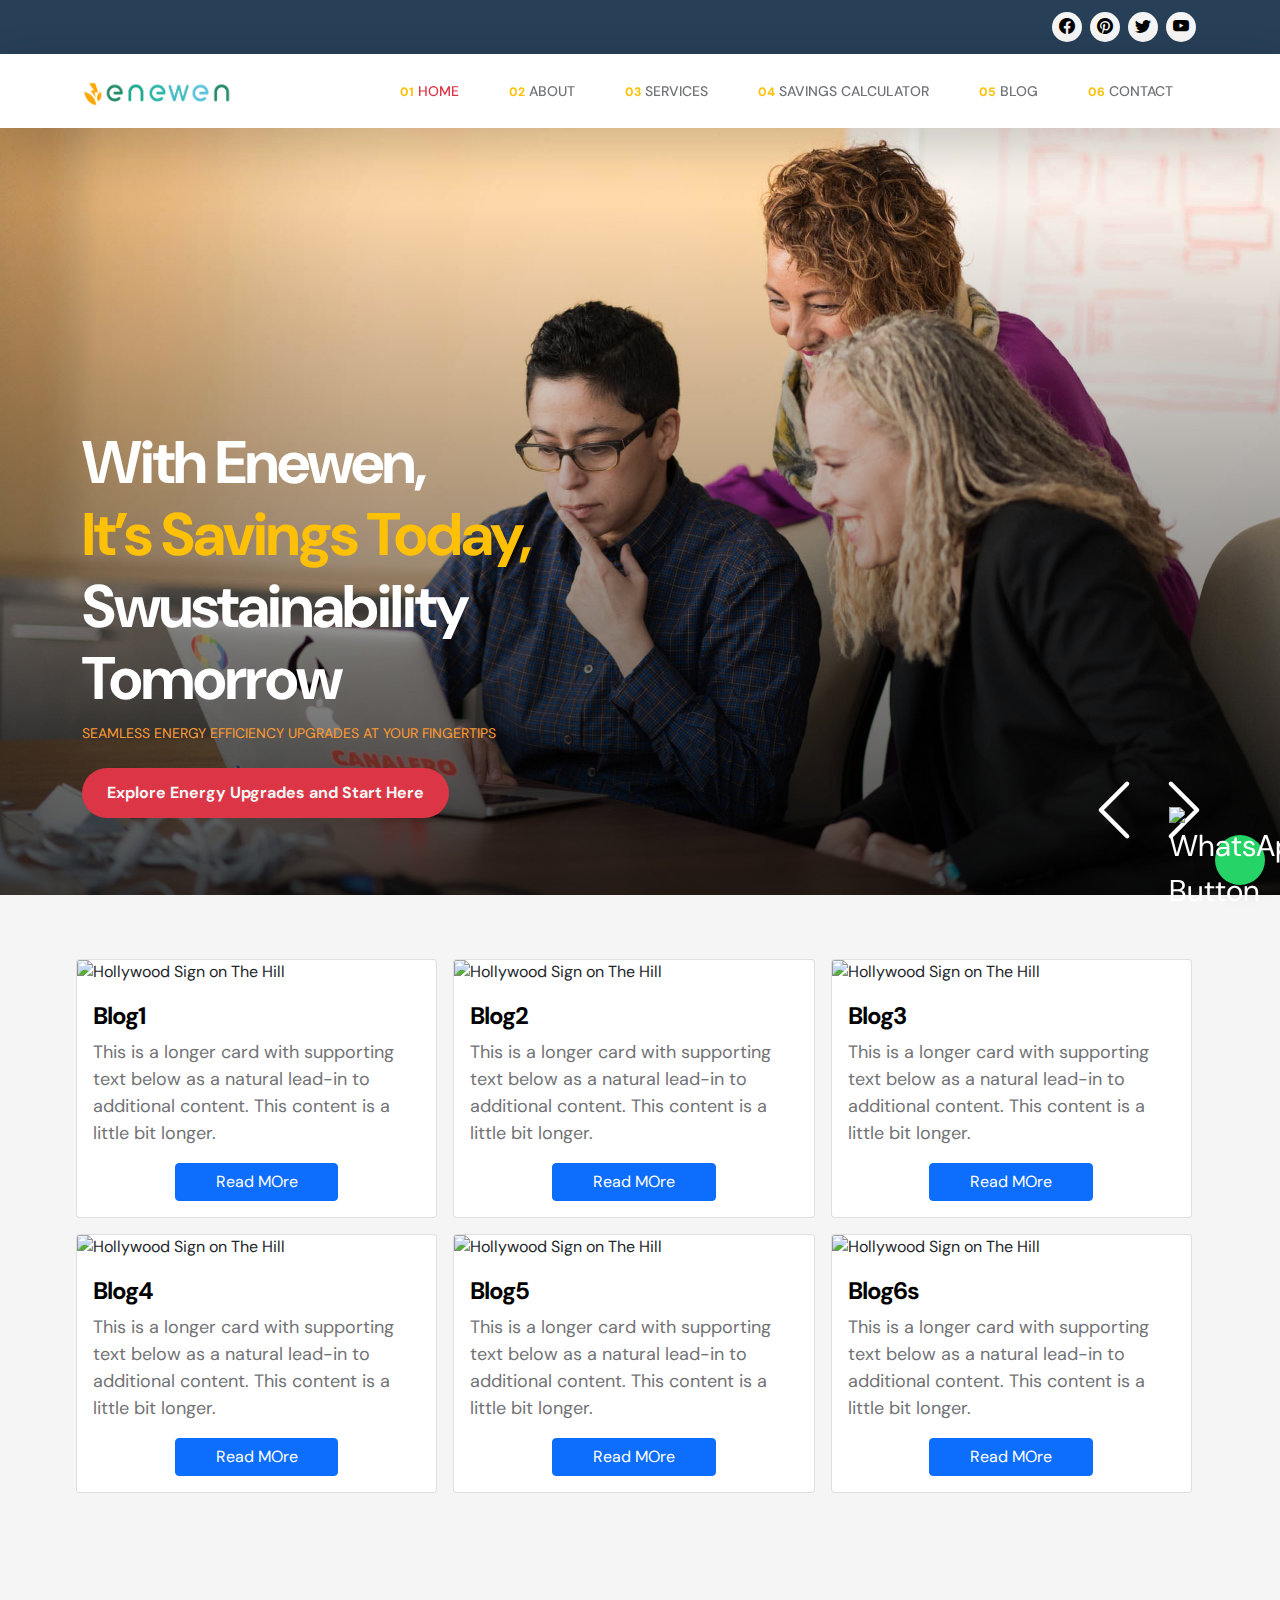
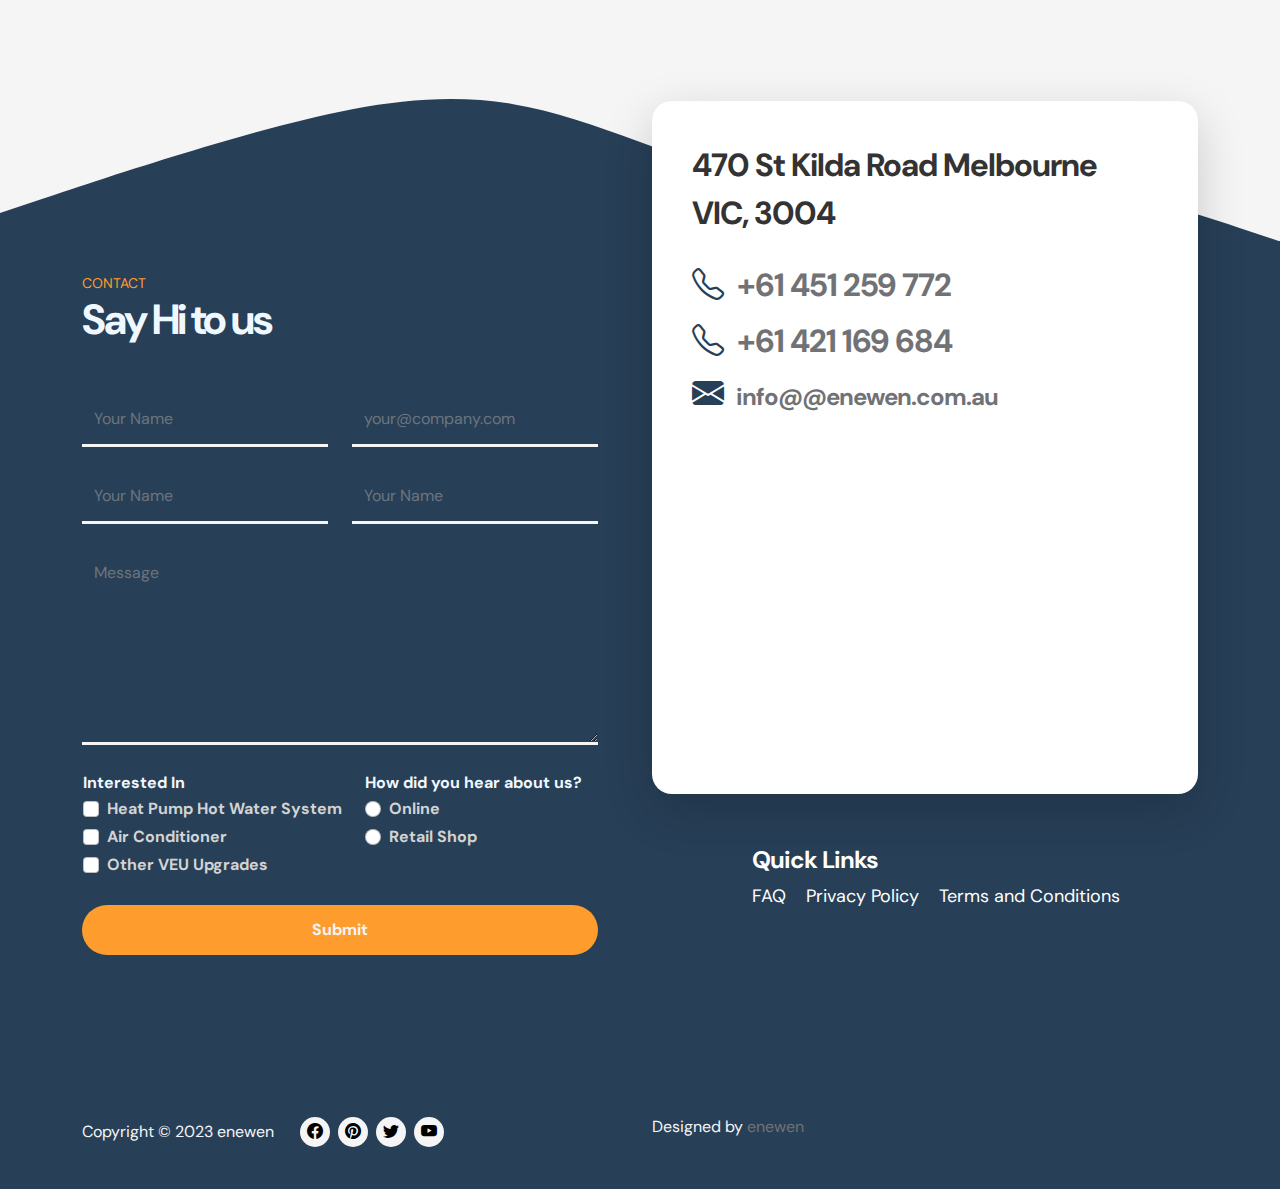
==== blog.html @ e2e69d94 "changes" ====
<!doctype html>
<html lang="en">

<head>
    <meta charset="utf-8">
    <meta name="viewport" content="width=device-width, initial-scale=1">

    <meta name="description" content="">
    <meta name="author" content="Tooplate">

    <title>Waso Strategy - Bootstrap 5 HTML Template</title>

    <!-- CSS FILES -->
    <link rel="preconnect" href="https://fonts.googleapis.com">

    <link rel="preconnect" href="https://fonts.gstatic.com" crossorigin>

    <link href="https://fonts.googleapis.com/css2?family=DM+Sans:wght@400;500;700&display=swap" rel="stylesheet">

    <link href="css/bootstrap.min.css" rel="stylesheet">

    <link href="css/bootstrap-icons.css" rel="stylesheet">

    <link href="css/magnific-popup.css" rel="stylesheet">

    <link href="css/tooplate-waso-strategy.css" rel="stylesheet">
    <link rel="stylesheet" href="https://maxcdn.bootstrapcdn.com/font-awesome/4.5.0/css/font-awesome.min.css">
    <a href="https://api.whatsapp.com/send?phone=51955081075&text=Hola%21%20Quisiera%20m%C3%A1s%20informaci%C3%B3n%20sobre%20Varela%202."
        class="float" target="_blank">

        <!--

Tooplate 2130 Waso Strategy

https://www.tooplate.com/view/2130-waso-strategy

Free Bootstrap 5 HTML Template

-->

</head>

<body id="section_1">

    <header class="site-header">
        <div class="container">
            <div class="row align-items-center">

                <!-- <div class="col-lg-3 col-md-5 col-7">
                    <p class="text-white mb-0">
                        <i class="bi-clock site-header-icon me-2"></i>
                        Mon-Fri 10:00-19:00
                    </p>
                </div>

                <div class="col-lg-2 col-md-3 col-5">
                    <p class="text-white mb-0">
                        <a href="tel: 240-480-9600" class="text-white">
                            <i class="bi-telephone site-header-icon me-2"></i>
                            240-480-9600
                        </a>
                    </p>
                </div> -->

                <div class="col-lg-3 col-md-3 col-12 ms-auto">
                    <ul class="social-icon">
                        <li><a href="https://facebook.com/tooplate" class="social-icon-link bi-facebook"></a></li>

                        <li><a href="https://pinterest.com/tooplate" class="social-icon-link bi-pinterest"></a></li>

                        <li><a href="https://twitter.com/minthu" class="social-icon-link bi-twitter"></a></li>

                        <li><a href="https://www.youtube.com/tooplate" class="social-icon-link bi-youtube"></a></li>
                    </ul>
                </div>

            </div>
        </div>
    </header>

    <nav class="navbar navbar-expand-lg bg-white shadow-lg">
        <div class="container">
            <!-- Just an image -->
            <!-- <nav class="navbar">
                <a class="navbar-brand" href="#">
                    <img src="../2130_waso_strategy/images/logo.png" width="100" height="" alt="">
                </a>
            </nav> -->
            <a href="#" class="navbar-brand"> <span class="text-danger"> <img src="images/logo.png" width="150"
                        height="30" alt=""></span></a>
            <!-- <a href="#" class="navbar-brand">Waso <span class="text-danger">Strategy</span></a> -->

            <button class="navbar-toggler" type="button" data-bs-toggle="collapse" data-bs-target="#navbarNav"
                aria-controls="navbarNav" aria-expanded="false" aria-label="Toggle navigation">
                <span class="navbar-toggler-icon"></span>
            </button>

            <div class="collapse navbar-collapse" id="navbarNav">
                <ul class="navbar-nav ms-auto">


                    <li class="nav-item">
                        <a class="nav-link " href="index.html"><small class="small-title"><strong
                                    class="text-warning">01</strong></small> Home</a>
                    </li>

                    <li class="nav-item">
                        <a class="nav-link click-scroll" href="index.html #section_2"><small class="small-title"><strong
                                    class="text-warning">02</strong></small> About</a>
                    </li>

                    <li class="nav-item">
                        <a class="nav-link click-scroll" href="index.html #section_3"><small class="small-title"><strong
                                    class="text-warning">03</strong></small> Services</a>
                    </li>
                    <!-- <li class="nav-item">
                        <a class="nav-link click-scroll" href="#section_4"><small class="small-title"><strong
                                    class="text-warning">04</strong></small> Projects</a>
                    </li> -->

                    <li class="nav-item">
                        <a class="nav-link click-scroll" href="index.html #section_4"><small class="small-title"><strong
                                    class="text-warning">04</strong></small> Savings Calculator</a>
                    </li>

                    <li class="nav-item">
                        <a class="nav-link " href="blog.html"><small class="small-title"><strong
                                    class="text-warning">05</strong></small> Blog</a>
                    </li>



                    <li class="nav-item">
                        <a class="nav-link click-scroll" href="#section_6"><small class="small-title"><strong
                                    class="text-warning">06</strong></small> Contact</a>
                    </li>
                </ul>
                <div>

                </div>
            </div>
    </nav>

    <main>

        <section class="hero">
            <div class="container-fluid h-100">
                <div class="row h-100">

                    <div id="carouselExampleCaptions" class="carousel carousel-fade hero-carousel slide"
                        data-bs-ride="carousel">
                        <div class="carousel-inner">
                            <div class="carousel-item active">
                                <div class="container position-relative h-100">
                                    <div class="carousel-caption d-flex flex-column justify-content-center">
                                        <!-- <small class="small-title">Introducing Waso Strategy <strong
                                                class="text-warning">01/05</strong></small> -->

                                        <!-- <h1>Explore <span class="text-warning">new ideas
                                            
                                        </span> for your business</h1> -->

                                        <h1>With Enewen, <span class="text-warning"><br>It’s Savings Today,
                                            </span> Swustainability Tomorrow</h1>

                                        <small class="small-title">Seamless Energy Efficiency Upgrades at Your
                                            Fingertips <strong class="text-warning"></strong></small>
                                        <div class="d-flex align-items-center mt-4">
                                            <a class="custom-btn btn custom-link" href="#">Explore Energy
                                                Upgrades and Start Here</a>
                                            <!-- 
                                            <a class="popup-youtube custom-icon d-flex ms-4"
                                                href="https://www.youtube.com/watch?v=AYaHuZ4BB6Y">
                                                <i class="bi-play play-icon d-flex m-auto text-white"></i>
                                            </a> -->
                                        </div><br>
                                    </div>
                                </div>

                                <div class="carousel-image-wrap">
                                    <img src="images/slide/christina-wocintechchat-com-NDoVgcS_lZM-unsplash.jpg"
                                        class="img-fluid carousel-image" alt="">
                                </div>
                            </div>

                            <div class="carousel-item">
                                <div class="container position-relative h-100">
                                    <div class="carousel-caption d-flex flex-column justify-content-center">
                                        <small class="small-title">Supporting New Project <strong
                                                class="text-warning">01/05</strong></small>

                                        <h1>Grab Your
                                            FREE Heat Pump Upgrade! <span class="text-warning">next project</span>
                                        </h1>

                                        <div class="d-flex align-items-center mt-4">
                                            <a class="custom-btn btn custom-link" href="#">Explore Energy
                                                Upgrades and Start Here</a>

                                            <a class="popup-youtube custom-icon d-flex ms-4"
                                                href="https://www.youtube.com/watch?v=VStvZjykQ00">
                                                <i class="bi-play play-icon d-flex m-auto text-white"></i>
                                            </a>
                                        </div>
                                    </div>
                                </div>

                                <div class="carousel-image-wrap">
                                    <img src="images/slide/jason-goodman-0K7GgiA8lVE-unsplash.jpg"
                                        class="img-fluid carousel-image" alt="">
                                </div>
                            </div>

                            <button class="carousel-control-prev" type="button"
                                data-bs-target="#carouselExampleCaptions" data-bs-slide="prev">
                                <span class="carousel-control-prev-icon" aria-hidden="true"></span>
                                <span class="visually-hidden">Previous</span>
                            </button>

                            <button class="carousel-control-next" type="button"
                                data-bs-target="#carouselExampleCaptions" data-bs-slide="next">
                                <span class="carousel-control-next-icon" aria-hidden="true"></span>
                                <span class="visually-hidden">Next</span>
                            </button>
                        </div>
                    </div>

                </div>
            </div>
        </section>



        <!-- Columns are always 50% wide, on mobile and desktop -->
        <div class="container" style="margin: 5%;">
            <div class="row row-cols-3 g-3">
                <div class="col">
                    <div class="card">
                        <img src="https://mdbcdn.b-cdn.net/img/new/standard/city/041.webp" class="card-img-top"
                            alt="Hollywood Sign on The Hill" />
                        <div class="card-body">
                            <h5 class="card-title black">Blog1</h5>
                            <p class="card-text">
                                This is a longer card with supporting text below as a natural lead-in to
                                additional content. This content is a little bit longer.
                            </p> <a href="#" class="btn btn-primary center">Read MOre</a>
                        </div>

                    </div>
                </div>
                <div class="col">
                    <div class="card">
                        <img src="https://mdbcdn.b-cdn.net/img/new/standard/city/041.webp" class="card-img-top"
                            alt="Hollywood Sign on The Hill" />
                        <div class="card-body">
                            <h5 class="card-title black">Blog2</h5>
                            <p class="card-text">
                                This is a longer card with supporting text below as a natural lead-in to
                                additional content. This content is a little bit longer.
                            </p> <a href="#" class="btn btn-primary center">Read MOre</a>
                        </div>

                    </div>
                </div>
                <div class="col">
                    <div class="card">
                        <img src="https://mdbcdn.b-cdn.net/img/new/standard/city/041.webp" class="card-img-top"
                            alt="Hollywood Sign on The Hill" />
                        <div class="card-body">
                            <h5 class="card-title black">Blog3</h5>
                            <p class="card-text">
                                This is a longer card with supporting text below as a natural lead-in to
                                additional content. This content is a little bit longer.
                            </p> <a href="#" class="btn btn-primary center">Read MOre</a>
                        </div>

                    </div>
                </div>
                <div class="col">
                    <div class="card">
                        <img src="https://mdbcdn.b-cdn.net/img/new/standard/city/041.webp" class="card-img-top"
                            alt="Hollywood Sign on The Hill" />
                        <div class="card-body">
                            <h5 class="card-title black">Blog4</h5>
                            <p class="card-text">
                                This is a longer card with supporting text below as a natural lead-in to
                                additional content. This content is a little bit longer.
                            </p> <a href="#" class="btn btn-primary center">Read MOre</a>
                        </div>

                    </div>
                </div>
                <div class="col">
                    <div class="card">
                        <img src="https://mdbcdn.b-cdn.net/img/new/standard/city/041.webp" class="card-img-top"
                            alt="Hollywood Sign on The Hill" />
                        <div class="card-body">
                            <h5 class="card-title black">Blog5</h5>
                            <p class="card-text">
                                This is a longer card with supporting text below as a natural lead-in to
                                additional content. This content is a little bit longer.
                            </p> <a href="#" class="btn btn-primary center">Read MOre</a>
                        </div>

                    </div>
                </div>
                <div class="col">
                    <div class="card">
                        <img src="https://mdbcdn.b-cdn.net/img/new/standard/city/041.webp" class="card-img-top"
                            alt="Hollywood Sign on The Hill" />
                        <div class="card-body">
                            <h5 class="card-title black">Blog6s</h5>
                            <p class="card-text">
                                This is a longer card with supporting text below as a natural lead-in to
                                additional content. This content is a little bit longer.
                            </p> <a href="#" class="btn btn-primary center">Read MOre</a>
                        </div>

                    </div>
                </div>


            </div>
        </div>


        <a href="https://api.whatsapp.com/send?phone=+61451259772&text=" class="whatsapp-button" target="_blank"
            style="position: fixed; right: 15px; bottom: 15px;">
            <img src="https://i.ibb.co/VgSspjY/whatsapp-button.png" alt="WhatsApp Button">
        </a>




        <!------------------------------------------------------->

        <section class="contact" id="section_6">

            <svg xmlns="http://www.w3.org/2000/svg" viewBox="0 0 1440 320">


                <!-- <path fill="#f9c10b" fill-opacity="1"
                    d="M0,288L48,272C96,256,192,224,288,197.3C384,171,480,149,576,165.3C672,181,768,235,864,250.7C960,267,1056,245,1152,250.7C1248,256,1344,288,1392,304L1440,320L1440,320L1392,320C1344,320,1248,320,1152,320C1056,320,960,320,864,320C768,320,672,320,576,320C480,320,384,320,288,320C192,320,96,320,48,320L0,320Z">
                </path> -->

                <path fill="#273F57" fill-opacity="1"
                    d="M0,288L48,272C96,256,192,224,288,197.3C384,171,480,149,576,165.3C672,181,768,235,864,250.7C960,267,1056,245,1152,250.7C1248,256,1344,288,1392,304L1440,320L1440,320L1392,320C1344,320,1248,320,1152,320C1056,320,960,320,864,320C768,320,672,320,576,320C480,320,384,320,288,320C192,320,96,320,48,320L0,320Z">
                </path>

            </svg>

            <div class="contact-container-wrap">
                <div class="container">
                    <div class="row">

                        <div class="col-lg-6 col-12">
                            <form class="custom-form contact-form" action="" method="post" role="form">
                                <small class="small-title">Contact <strong class="text-white"></strong></small>

                                <h2 class="mb-5" style="color: aliceblue;">Say Hi to us</h2>

                                <div class="row">
                                    <div class="col-lg-6 col-md-6 col-12">
                                        <input type="text" name="name" id="name" class="form-control"
                                            placeholder="Your Name" required="">
                                    </div>

                                    <div class="col-lg-6 col-md-6 col-12">
                                        <input type="email" name="email" id="email" pattern="[^ @]*@[^ @]*"
                                            class="form-control" placeholder="your@company.com" required="">
                                    </div>

                                    <div class="col-12">
                                        <div class="row">
                                            <div class="col-lg-6 col-md-6 col-12">
                                                <input type="text" name="name" id="name" class="form-control"
                                                    placeholder="Your Name" required="">
                                            </div>
                                            <div class="col-lg-6 col-md-6 col-12">
                                                <input type="text" name="name" id="name" class="form-control"
                                                    placeholder="Your Name" required="">
                                            </div>
                                        </div>
                                    </div>






                                    <div class="col-12">
                                        <textarea class="form-control" rows="7" id="message" name="message"
                                            placeholder="Message"></textarea>


                                        <table style="width:100%; height: auto; margin-top: 25px; margin-bottom: 25px;">

                                            <tr style="color: aliceblue;">
                                                <th>Interested In</th>
                                                <th></th>
                                                <th>How did you hear about us?</th>
                                            </tr>







                                            <tr class="tr_cls">
                                                <th>
                                                    <div class="form-check tr_cls">
                                                        <input class="form-check-input" type="checkbox" name="checkbox1"
                                                            id="checkbox1">
                                                        <label class="form-check-label" for="checkbox1">Heat Pump
                                                            Hot
                                                            Water System</label>
                                                    </div>
                                                </th>
                                                <th></th>

                                                <th>
                                                    <div class="form-check tr_cls">
                                                        <input class="form-check-input" type="radio" name="radioGroup"
                                                            id="radio1" value="option1">
                                                        <label class="form-check-label" for="radio1"> Online</label>
                                                    </div>
                                                </th>
                                            </tr>





                                            <tr>
                                                <th>
                                                    <div class="form-check tr_cls">
                                                        <input class="form-check-input" type="checkbox" name="checkbox1"
                                                            id="checkbox1">
                                                        <label class="form-check-label" for="checkbox1">Air
                                                            Conditioner</label>
                                                    </div>
                                                </th>
                                                <th></th>
                                                <th>
                                                    <div class="form-check tr_cls">
                                                        <input class="form-check-input" type="radio" name="radioGroup"
                                                            id="radio1" value="option1">
                                                        <label class="form-check-label" for="radio1"> Retail
                                                            Shop</label>
                                                    </div>
                                                </th>
                                            </tr>


                                            <tr>
                                                <th>
                                                    <div class="form-check tr_cls">
                                                        <input class="form-check-input" type="checkbox" name="checkbox1"
                                                            id="checkbox1">
                                                        <label class="form-check-label" for="checkbox1">Other VEU
                                                            Upgrades</label>
                                                    </div>
                                                </th>

                                                <th></th>


                                            </tr>












                                        </table>



                                        <button type="submit" class="form-control">Submit</button>
                                    </div>

                                </div>
                            </form>
                        </div>

                        <div class="col-lg-6 col-12">
                            <div class="contact-thumb">

                                <div class="contact-info bg-white shadow-lg">
                                    <h4 class="mb-4" style="color: #333333;">470 St Kilda Road
                                        Melbourne VIC, 3004</h4>

                                    <h4 class="mb-2">
                                        <a href="tel: +61 451 259 772">
                                            <i class="bi-telephone contact-icon me-2"></i>
                                            +61 451 259 772

                                        </a>
                                    </h4>
                                    <h4 class="mb-2">
                                        <a href="tel: +61 421 169 684">
                                            <i class="bi-telephone contact-icon me-2"></i>
                                            +61 421 169 684


                                        </a>
                                    </h4>

                                    <h5>
                                        <a href="mailto:info@company.com" class="footer-link">
                                            <i class="bi-envelope-fill contact-icon me-2"></i>
                                            info@@enewen.com.au
                                        </a>
                                    </h5>

                                    <!-- Copy "embed a map" HTML code from any point on Google Maps -> Share Link  -->

                                    <iframe class="google-map mt-4"
                                        src="https://www.google.com/maps/embed?pb=!1m18!1m12!1m3!1d4063.103580426464!2d-83.0264337484065!3d42.33402597908653!2m3!1f0!2f0!3f0!3m2!1i1024!2i768!4f13.1!3m3!1m2!1s0x883b2cce05ddf4f1%3A0xcc0559eb3fda00c9!2sDetroit%20Riverwalk%2C%20Detroit%2C%20MI!5e1!3m2!1sen!2sus!4v1657814406289!5m2!1sen!2sus"
                                        width="100%" height="300" allowfullscreen="" loading="lazy"></iframe>

                                </div>

                                <div style="color: white; margin-top: 50px; padding-left: 100px;">
                                    <h5 style="color: white;">Quick Links</h5>
                                    <ul style="list-style-type: none; padding: 0; display: flex;">
                                        <li style="margin-right: 20px;"><a href="#" target=""
                                                style="color: white;">FAQ</a></li>
                                        <li style="margin-right: 20px;"><a href="#" target=""
                                                style="color: white;">Privacy Policy</a></li>
                                        <li><a href="#" target="" style="color: white;">Terms and Conditions</a>
                                        </li>
                                    </ul>
                                </div>
                            </div>
                        </div>

                    </div>
                </div>
            </div>

        </section>

    </main>

    <footer class=" site-footer">
        <div class="container">
            <div class="row">

                <div class="col-lg-6 col-12">
                    <div class="site-footer-wrap d-flex align-items-center">
                        <p class="copyright-text mb-0 me-4">Copyright © 2023 enewen</p>

                        <ul class="social-icon">
                            <li><a href="https://facebook.com/tooplate" class="social-icon-link bi-facebook"></a></li>

                            <li><a href="https://pinterest.com/tooplate" class="social-icon-link bi-pinterest"></a></li>

                            <li><a href="https://twitter.com/minthu" class="social-icon-link bi-twitter"></a></li>

                            <li><a href="https://www.youtube.com/tooplate" class="social-icon-link bi-youtube"></a></li>
                        </ul>

                    </div>
                </div>

                <div class="col-lg-3 col-12">
                    <p class="copyright-text mb-0 me-4">Designed by <a href="#" target="_blank">enewen</a></p>
                </div>


                <!-- <div class="col-lg-3 col-12">
                    <p class="copyright-text mb-0" style="color: lightslategray;  "> <a href="#" target="">Privacy
                            Policy</a>
                        <a href="#" target="">FAQ</a>
                        <a href="#" target="">Terms and Conditions</a>

                    </p>
                </div> -->


            </div>
        </div>
    </footer>

    <!-- JAVASCRIPT FILES -->
    <script src="js/jquery.min.js"></script>
    <script src="js/bootstrap.min.js"></script>
    <script src="js/jquery.sticky.js"></script>
    <script src="js/jquery.magnific-popup.min.js"></script>
    <script src="js/magnific-popup-options.js"></script>
    <script src="js/click-scroll.js"></script>
    <script src="js/caclc.js"></script>
    <script src="js/custom.js"></script>


</body>

</html>
---- css/tooplate-waso-strategy.css ----
/*

Tooplate 2130 Waso Strategy

https://www.tooplate.com/view/2130-waso-strategy

Free Bootstrap 5 HTML Template

*/


/*---------------------------------------
  CUSTOM PROPERTIES ( VARIABLES )             
-----------------------------------------*/
:root {
  --white-color: #ffffff;
  --primary-color: #273F57;
  /* --primary-color: #f9c10b;*/
  --secondary-color: #dc3545;
  --orange-color: #FF9C2E;
  --section-bg-color: #f5f5f5;
  --white-color: #f5f5f5;
  --dark-color: #000000;
  --p-color: #717275;

  --darkgreen-color: #238b6b;
  --green-color: #1ab395;


  --body-font-family: 'DM Sans', sans-serif;

  --h1-font-size: 60px;
  --h2-font-size: 42px;
  --h3-font-size: 36px;
  --h4-font-size: 32px;
  --h5-font-size: 24px;
  --h6-font-size: 22px;
  --p-font-size: 18px;
  --menu-font-size: 14px;
  --copyright-text-font-size: 16px;

  --font-weight-normal: 400;
  --font-weight-medium: 500;
  --font-weight-bold: 700;
}

body {
  background: var(--white-color);
  font-family: var(--body-font-family);
}


/*---------------------------------------
  TYPOGRAPHY               
-----------------------------------------*/


h3,
h4,
h5,
h6 {
  color: var(--white-color);
}

h2 {
  color: #1AB395;
}

h1,
h2,
h3,
h4,
h5,
h6 {
  font-weight: var(--font-weight-bold);
  letter-spacing: -1px;
}

h1 {
  font-size: var(--h1-font-size);
  letter-spacing: -2px;
}

h2 {
  font-size: var(--h2-font-size);
  letter-spacing: -2px;
}

h3 {
  font-size: var(--h3-font-size);
  line-height: inherit;
}

h4 {
  font-size: var(--h4-font-size);
  line-height: inherit;
}

h5 {
  font-size: var(--h5-font-size);
  line-height: normal;
}

h6 {
  font-size: var(--h6-font-size);
}

p {
  color: var(--p-color);
  font-size: var(--p-font-size);
  font-weight: var(--font-weight-normal);
}

ul li {
  color: var(--p-color);
  font-size: var(--p-font-size);
  font-weight: var(--font-weight-normal);
}

a,
button {
  touch-action: manipulation;
  transition: all 0.3s;
}

a {
  color: var(--p-color);
  text-decoration: none;
}

a:hover {
  color: var(--primary-color);
}

::selection {
  background: var(--primary-color);
  color: var(--white-color);
}

::-moz-selection {
  background: var(--primary-color);
  color: var(--white-color);
}

.section-hero ::selection,
.bg-warning ::selection {
  background: #f9d55c;
}

.section-padding {
  padding-top: 120px;
  padding-bottom: 120px;
}

.custom-border-radius {
  border-radius: 20px;
}

b,
strong {
  font-weight: var(--font-weight-bold);
}

.small-title {
  text-transform: uppercase;
  color: #FF9C2E;
}


/*---------------------------------------
  CUSTOM ICON               
-----------------------------------------*/
.custom-icon {
  display: inline-block;
  height: 45px;
  width: 45px;
  line-height: 45px;
  border: 3px solid var(--white-color);
  text-align: center;
  border-radius: 50%;
  font-size: 20px;
  position: relative;
}

.custom-icon::before,
.custom-icon::after {
  box-sizing: inherit;
  content: "";
  position: absolute;
  width: 100%;
  height: 100%;
  left: 0;
  top: 0;
  border-radius: 50%;
}

.custom-icon::before {
  border: 3px solid transparent;
}

.custom-icon::after {
  border: 0 solid transparent;
}

.custom-icon:hover {
  border-color: transparent;
}

.custom-icon:hover::before {
  border-top-color: var(--primary-color);
  border-right-color: var(--primary-color);
  border-bottom-color: var(--primary-color);
  transition: border-top-color .15s linear, border-right-color .15s linear .1s, border-bottom-color .15s linear .2s;
}

.custom-icon:hover::after {
  border-top: 3px solid var(--primary-color);
  border-left-width: 3px;
  border-right-width: 3px;
  transform: rotate(270deg);
  transition: transform .4s linear 0s, border-left-width 0s linear .35s;
}

.play-icon::before {
  position: relative;
  left: 1px;
}


/*---------------------------------------
  CUSTOM BUTTON               
-----------------------------------------*/
.custom-btn {
  background: var(--secondary-color);
  border-radius: 100px;
  color: var(--white-color);
  font-size: var(--copyright-text-font-size);
  font-weight: var(--font-weight-bold);
  padding: 12px 24px;
}

.custom-btn:hover {
  background: var(--primary-color);
  color: var(--white-color);
}

.custom-bg-primary {
  background: var(--primary-color);
}

.custom-bg-primary:hover {
  background: var(--white-color);
  color: var(--dark-color);
}


/*---------------------------------------
  NAVIGATION              
-----------------------------------------*/
.navbar {
  z-index: 9;
  right: 0;
  left: 0;
}

.navbar-brand {
  font-size: 32px;
  font-weight: var(--font-weight-bold);
  color: var(--primary-color);
}

.navbar-expand-lg .navbar-nav .nav-link {
  padding-right: 25px;
  padding-left: 25px;
}

.navbar-nav .nav-link {
  color: var(--p-color);
  font-size: var(--menu-font-size);
  font-weight: var(--font-weight-medium);
  text-transform: uppercase;
  padding-top: 15px;
  padding-bottom: 15px;
}

.navbar-nav .nav-link.active,
.navbar-nav .nav-link:hover,
.projects-detail-page .navbar-nav .nav-link.active:hover {
  color: var(--secondary-color);
}

.projects-detail-page .navbar-nav .nav-link.active {
  color: var(--p-color);
}

.navbar-toggler {
  border: 0;
  padding: 0;
  cursor: pointer;
  margin: 0;
  width: 30px;
  height: 35px;
  outline: none;
}

.navbar-toggler:focus {
  outline: none;
  box-shadow: none;
}

.navbar-toggler[aria-expanded="true"] .navbar-toggler-icon {
  background: transparent;
}

.navbar-toggler[aria-expanded="true"] .navbar-toggler-icon:before,
.navbar-toggler[aria-expanded="true"] .navbar-toggler-icon:after {
  transition: top 300ms 50ms ease, -webkit-transform 300ms 350ms ease;
  transition: top 300ms 50ms ease, transform 300ms 350ms ease;
  transition: top 300ms 50ms ease, transform 300ms 350ms ease, -webkit-transform 300ms 350ms ease;
  top: 0;
}

.navbar-toggler[aria-expanded="true"] .navbar-toggler-icon:before {
  transform: rotate(45deg);
}

.navbar-toggler[aria-expanded="true"] .navbar-toggler-icon:after {
  transform: rotate(-45deg);
}

.navbar-toggler .navbar-toggler-icon {
  background: var(--dark-color);
  transition: background 10ms 300ms ease;
  display: block;
  width: 30px;
  height: 2px;
  position: relative;
}

.navbar-toggler .navbar-toggler-icon:before,
.navbar-toggler .navbar-toggler-icon:after {
  transition: top 300ms 350ms ease, -webkit-transform 300ms 50ms ease;
  transition: top 300ms 350ms ease, transform 300ms 50ms ease;
  transition: top 300ms 350ms ease, transform 300ms 50ms ease, -webkit-transform 300ms 50ms ease;
  position: absolute;
  right: 0;
  left: 0;
  background: var(--dark-color);
  width: 30px;
  height: 2px;
  content: '';
}

.navbar-toggler .navbar-toggler-icon::before {
  top: -8px;
}

.navbar-toggler .navbar-toggler-icon::after {
  top: 8px;
}

.breadcrumb-item.active {
  color: var(--primary-color);
}


/*---------------------------------------
  SITE HEADER              
-----------------------------------------*/
.site-header {
  background: var(--primary-color);
  padding-top: 10px;
  padding-bottom: 10px;
}

.site-header-icon {
  color: var(--dark-color);
}

.site-header .social-icon {
  text-align: right;
}


/*---------------------------------------
  HERO              
-----------------------------------------*/
.hero {
  position: relative;
  height: calc(100vh - 133px);
}

.section-hero {
  background-image: url('../images/jason-goodman-MUZFKa_mttU-unsplash.jpg');
  background-repeat: no-repeat;
  background-position: center;
  background-size: cover;
  position: relative;
  height: auto;
  padding-top: 180px;
  padding-bottom: 180px;
}

.section-hero::before {
  content: "";
  background: linear-gradient(to top, var(--dark-color), transparent 90%);
  position: absolute;
  top: 0;
  right: 0;
  left: 0;
  width: 100%;
  height: 100%;
  pointer-events: none;
  opacity: 0.7;
}

.section-hero-text {
  position: relative;
}

.carousel {
  padding-right: 0;
  padding-left: 0;
}

.hero-carousel,
.carousel-inner,
.carousel-item {
  height: 100%;
}

.carousel-image-wrap::before {
  content: "";
  background: linear-gradient(to top, var(--dark-color), transparent 90%);
  position: absolute;
  z-index: 2;
  top: 0;
  right: 0;
  left: 0;
  width: 100%;
  height: 100%;
  pointer-events: none;
  opacity: 0.7;
}

.carousel-caption {
  z-index: 9;
  top: 32%;
  bottom: 0;
  left: 0;
  text-align: left;
  width: 50%;
  margin-right: 12px;
  margin-left: 12px;
}

.carousel-image-wrap {
  position: absolute;
  top: 0;
  right: 0;
  bottom: 0;
  width: 100%;
  height: 100%;
  margin-left: auto;
}

.carousel-image {
  width: 100%;
  height: 100%;
  object-fit: cover;
}

.carousel-control-next,
.carousel-control-prev {
  top: auto;
  bottom: 50px;
  opacity: 1;
}

.carousel-control-prev {
  left: auto;
  right: 70px;
}

.carousel-control-next-icon,
.carousel-control-prev-icon {
  width: 70px;
  height: 70px;
}


/*---------------------------------------
  ABOUT              
-----------------------------------------*/
.about-image-wrap {
  border-radius: 20px;
  position: relative;
  overflow: hidden;
}

.about-image-info {
  background: linear-gradient(to top, var(--dark-color), transparent 90%);
  position: absolute;
  bottom: 0;
  right: 0;
  left: 0;
  padding: 40px;
}

.about-image {
  border-radius: 20px;
  width: 100%;
  height: 100%;
  object-fit: cover;
}

.about-thumb {
  background: var(--primary-color);
  border-radius: 20px;
  margin-bottom: 24px;
  padding: 40px;
}


/*---------------------------------------
  SERVICES              
-----------------------------------------*/
.services {
  background: var(--section-bg-color);
}

.nav-tabs {
  border-bottom: 0;
}

.nav-tabs .nav-link,
.nav-tabs .nav-link span {
  color: var(--p-color);
  display: block;
  text-align: left;
}

.nav-tabs .nav-link {
  border-radius: 0;
  border: 0;
  border-left: 7px solid var(--p-color);
  margin-right: 30px;
  margin-left: 30px;
  margin-bottom: 30px;
  padding: 30px;
  transition: all 0.3s ease-in-out;
}

.nav-tabs .nav-item.show .nav-link,
.nav-tabs .nav-link.active,
.nav-tabs .nav-link:focus,
.nav-tabs .nav-link:hover {
  border-left-color: var(--orange-color);
  background: var(--white-color);
  box-shadow: 0 1rem 3rem rgba(0, 0, 0, .175);
}

.nav-tabs .nav-link.active h3,
.nav-tabs .nav-link:focus h3,
.nav-tabs .nav-link:hover h3 {
  color: var(--darkgreen-color);
}


/*---------------------------------------
  PROJECTS              
-----------------------------------------*/
.projects-thumb {
  border-radius: 20px;
  position: relative;
  overflow: hidden;
  margin-bottom: 24px;
  transition: all 0.3s;
  cursor: pointer;
}

.projects-thumb-large {
  min-height: 356px;
}

.projects-thumb:hover {
  background: var(--white-color);
  box-shadow: 0 1rem 3rem rgba(0, 0, 0, .175);
}

.projects-thumb:hover .projects-image {
  transform: scale(1.2);
}

.projects-thumb:hover .projects-title-wrap {
  padding-bottom: 30px;
}

.projects-thumb:hover .custom-btn,
.projects-btn-wrap .custom-btn:hover {
  background: var(--primary-color);
}

.projects-title-wrap {
  background: linear-gradient(to top, var(--dark-color), transparent 90%);
  position: absolute;
  bottom: 0;
  right: 0;
  left: 0;
  padding: 25px 25px 10px 25px;
  transition: all 0.2s;
}

.projects-small-title {
  color: var(--primary-color);
  text-transform: uppercase;
}

.projects-title {
  color: var(--white-color);
}

.projects-image {
  border-radius: 20px;
  width: 100%;
  height: auto;
  transition: all 0.3s;
}

.projects-thumb-large .projects-image {
  object-fit: cover;
  height: 100%;
}

.projects-btn-wrap {
  position: absolute;
  bottom: 25px;
  right: 25px;
}

.projects-btn-wrap .custom-btn {
  font-size: 30px;
  padding: 7.5px 15px;
}


/*---------------------------------------
  CONTACT INFO               
-----------------------------------------*/
.contact-thumb {
  position: relative;
  bottom: 140px;
  margin-bottom: -140px;
}

.contact-info {
  border-radius: 20px;
  padding: 40px;
}

.google-map {
  border-radius: 20px;
}

.contact-icon {
  color: var(--primary-color);
  font-size: var(--h4-font-size);
}


/*---------------------------------------
  CONTACT              
-----------------------------------------*/
.contact-container-wrap {
  background-color: var(--primary-color);
  padding-bottom: 120px;
}

.contact-form {
  margin-top: 30px;
  margin-right: 30px;
}


/*---------------------------------------
  CUSTOM FORM               
-----------------------------------------*/
.custom-form .form-control {
  background: transparent;
  box-shadow: none;
  border-radius: 0;
  border: 0;
  border-bottom: 3px solid var(--section-bg-color);
  margin-bottom: 24px;
  padding-top: 13px;
  padding-bottom: 13px;
  transition: all 0.3s;
  outline: none;
}

.custom-form .form-control:hover,
.custom-form .form-control:focus {
  background: var(--white-color);
}

.custom-form button[type="submit"] {
  background: #FF9C2E;
  border-radius: 100px;
  border: 0;
  color: var(--white-color);
  font-weight: var(--font-weight-bold);
  transition: all 0.3s;
  margin-bottom: 0;
}

.custom-form button[type="submit"]:hover,
.custom-form button[type="submit"]:focus {
  background: var(--white-color);
  color: var(--dark-color);
}


/*---------------------------------------
  SITE FOOTER              
-----------------------------------------*/
.site-footer {
  background: var(--primary-color);
  padding-top: 40px;
  padding-bottom: 40px;
}

.site-footer .copyright-text {
  color: var(--white-color);
  font-size: var(--copyright-text-font-size);
}


/*---------------------------------------
  SOCIAL ICON               
-----------------------------------------*/
.social-icon {
  margin: 0;
  padding: 0;
}

.social-icon li {
  list-style: none;
  display: inline-block;
  vertical-align: top;
}

.social-icon-link {
  background: var(--white-color);
  border-radius: 20px;
  font-size: var(--copyright-text-font-size);
  color: var(--dark-color);
  display: inline-block;
  vertical-align: top;
  margin: 2px;
  width: 30px;
  height: 30px;
  line-height: 30px;
  text-align: center;
}

.social-icon-link:hover {
  color: var(--primary-color);
}


/*---------------------------------------
  RESPONSIVE STYLES               
-----------------------------------------*/
@media screen and (min-width: 1600px) {
  .projects-thumb-large {
    min-height: 416px;
  }
}

@media screen and (max-width: 1280px) {
  .contact svg {
    bottom: 0;
    margin-bottom: 0;
  }
}

@media screen and (max-width: 991px) {
  h1 {
    font-size: 48px;
  }

  h2 {
    font-size: 36px;
  }

  h3 {
    font-size: 32px;
  }

  h4 {
    font-size: 28px;
  }

  h5 {
    font-size: 20px;
  }

  h6 {
    font-size: 18px;
  }

  .section-padding {
    padding-top: 80px;
    padding-bottom: 80px;
  }

  .custom-btn {
    font-size: var(--copyright-text-font-size);
    padding: 8px 16px;
  }

  .navbar-expand-lg .navbar-nav .nav-link {
    padding-left: 0;
  }

  .navbar-nav .nav-link {
    padding-top: 10px;
    padding-bottom: 10px;
  }

  .site-header .social-icon {
    text-align: left;
    margin-top: 10px;
  }

  .carousel-caption {
    width: 100%;
  }

  .about-thumb {
    padding: 30px;
  }

  .about-image {
    height: auto;
    margin-bottom: 24px;
  }

  .contact-container-wrap {
    padding-bottom: 50px;
  }

  .contact-form {
    margin-right: 0;
    margin-top: 80px;
    margin-bottom: 50px;
  }

  .contact-thumb {
    bottom: 0;
    margin-bottom: 0;
  }

  .site-footer {
    text-align: center;
  }
}

@media screen and (max-width: 480px) {
  h1 {
    font-size: 38px;
  }

  h2 {
    font-size: 32px;
  }

  h3 {
    font-size: 28px;
  }

  h4 {
    font-size: 24px;
  }

  h5 {
    font-size: 20px;
  }

  .contact-icon {
    font-size: 24px;
  }

  .site-header p {
    font-size: 14px;
  }

  .carousel-control-next,
  .carousel-control-prev {
    bottom: 20px;
  }

  .nav-tabs .nav-link {
    margin-right: 0;
    margin-left: 0;
    padding: 15px;
  }

  .contact-info {
    padding: 30px 25px;
  }

  .site-footer-wrap {
    flex-direction: column;
  }

  .copyright-text {
    padding-bottom: 10px;
  }
}




/* --------custom-------------- */

.tr_cls {
  color: lightgray;
}

a:hover {
  color: #f5f5f5;
}

.whatsapp-button {
  position: fixed;
  bottom: 15px;
  right: 15px;
  z-index: 99;
  background-color: #25d366;
  border-radius: 50px;
  color: #ffff;
  text-decoration: none;
  width: 50px;
  height: 50px;
  font-size: 30px;
  display: flex;
  flex-direction: column;
  justify-content: center;
  align-items: center;
  -webkit-box-shadow: 0px 0px 25px -6px rgba(0, 0, 0, 1);
  -moz-box-shadow: 0px 0px 25px -6px rgba(0, 0, 0, 1);
  box-shadow: 0px 0px 25px -6px rgba(0, 0, 0, 1);
  animation: effect 5s infinite ease-in;
}

@keyframes effect {

  20%,
  100% {
    width: 50px;
    height: 50px;
    font-size: 30px;
  }

  0%,
  10% {
    width: 55px;
    height: 55px;
    font-size: 35px;
  }

  5% {
    width: 50px;
    height: 50px;
    font-size: 30px;
  }
}

.center {
  display: block;
  margin-left: auto;
  margin-right: auto;
  width: 50%;
}




.car_section .car_container {
  display: -webkit-box;
  display: -ms-flexbox;
  display: flex;
  -webkit-box-pack: justify;
  -ms-flex-pack: justify;
  justify-content: space-between;
  -ms-flex-wrap: wrap;
  flex-wrap: wrap;
  padding: 75px 0;
}

.car_section .car_container .box {
  min-width: 250px;
  max-width: 250px;
  margin: 55px 60px;
  display: -webkit-box;
  display: -ms-flexbox;
  display: flex;
  -webkit-box-orient: vertical;
  -webkit-box-direction: normal;
  -ms-flex-direction: column;
  flex-direction: column;
  -webkit-box-align: center;
  -ms-flex-align: center;
  align-items: center;
  text-align: center;
  position: relative;
}

.car_section .car_container .box .img-box {
  display: -webkit-box;
  display: -ms-flexbox;
  display: flex;
  -webkit-box-pack: center;
  -ms-flex-pack: center;
  justify-content: center;
  padding-bottom: 15px;
  width: 50%;

}

.car_section .car_container .box .img-box img {
  max-width: 100%;
}

.car_section .car_container .box .detail-box {
  margin-top: 15px;
}

.car_section .car_container .box .detail-box h5 {
  font-weight: bold;
}

.car_section .car_container .box .detail-box a {
  display: inline-block;
  padding: 8px 25px;
  background-color: #f22324;
  color: #fefdfc;
  border-radius: #000000;
  border: 1px solid #f22324;
  margin-top: 25px;
}

.car_section .car_container .box .detail-box a:hover {
  background-color: transparent;
  color: #f22324;
}

.car_section .car_container .box::before {
  content: "";
  position: absolute;
  top: 50%;
  left: 50%;
  width: 250px;
  height: 250px;
  -webkit-transform: translate(-50%, -50%) scale(2);
  transform: translate(-50%, -50%) scale(2);
  border-radius: 100%;
  background-color: #E5E7E9;
  /* background: linear-gradient(#67C795, #4DA38A); */
  z-index: -1;
}

.layout_padding2-top {
  padding-top: 45px;
}

.layout_padding-bottom {
  padding-bottom: 90px;
}

.black {
  color: black;
}

/* .accordion-item {
  background-color: #f8f9fa;
  margin-bottom: 10px;
  border: 1px solid #dee2e6;
  border-radius: 5px;
} 

.accordion-button {
  background-color: #28a745;

  color: #fff;

  font-weight: bold;
}

.accordion-button:hover {
  background-color: #218838;

}

.accordion-body {
  padding: 15px;
}*/

.accordion-item {
  background-color: #f8f9fa;
  margin-bottom: 10px;
  border: 1px solid #dee2e6;
  border-radius: 5px;
}

.accordion-button {
  background-color: #28a745;
  /* Green background color */
  color: #fff;
  /* White text color */
  font-weight: bold;
}

.accordion-button:hover {
  background-color: #218838;
  /* Darker green for hover */
}

.accordion-body {
  padding: 15px;
}
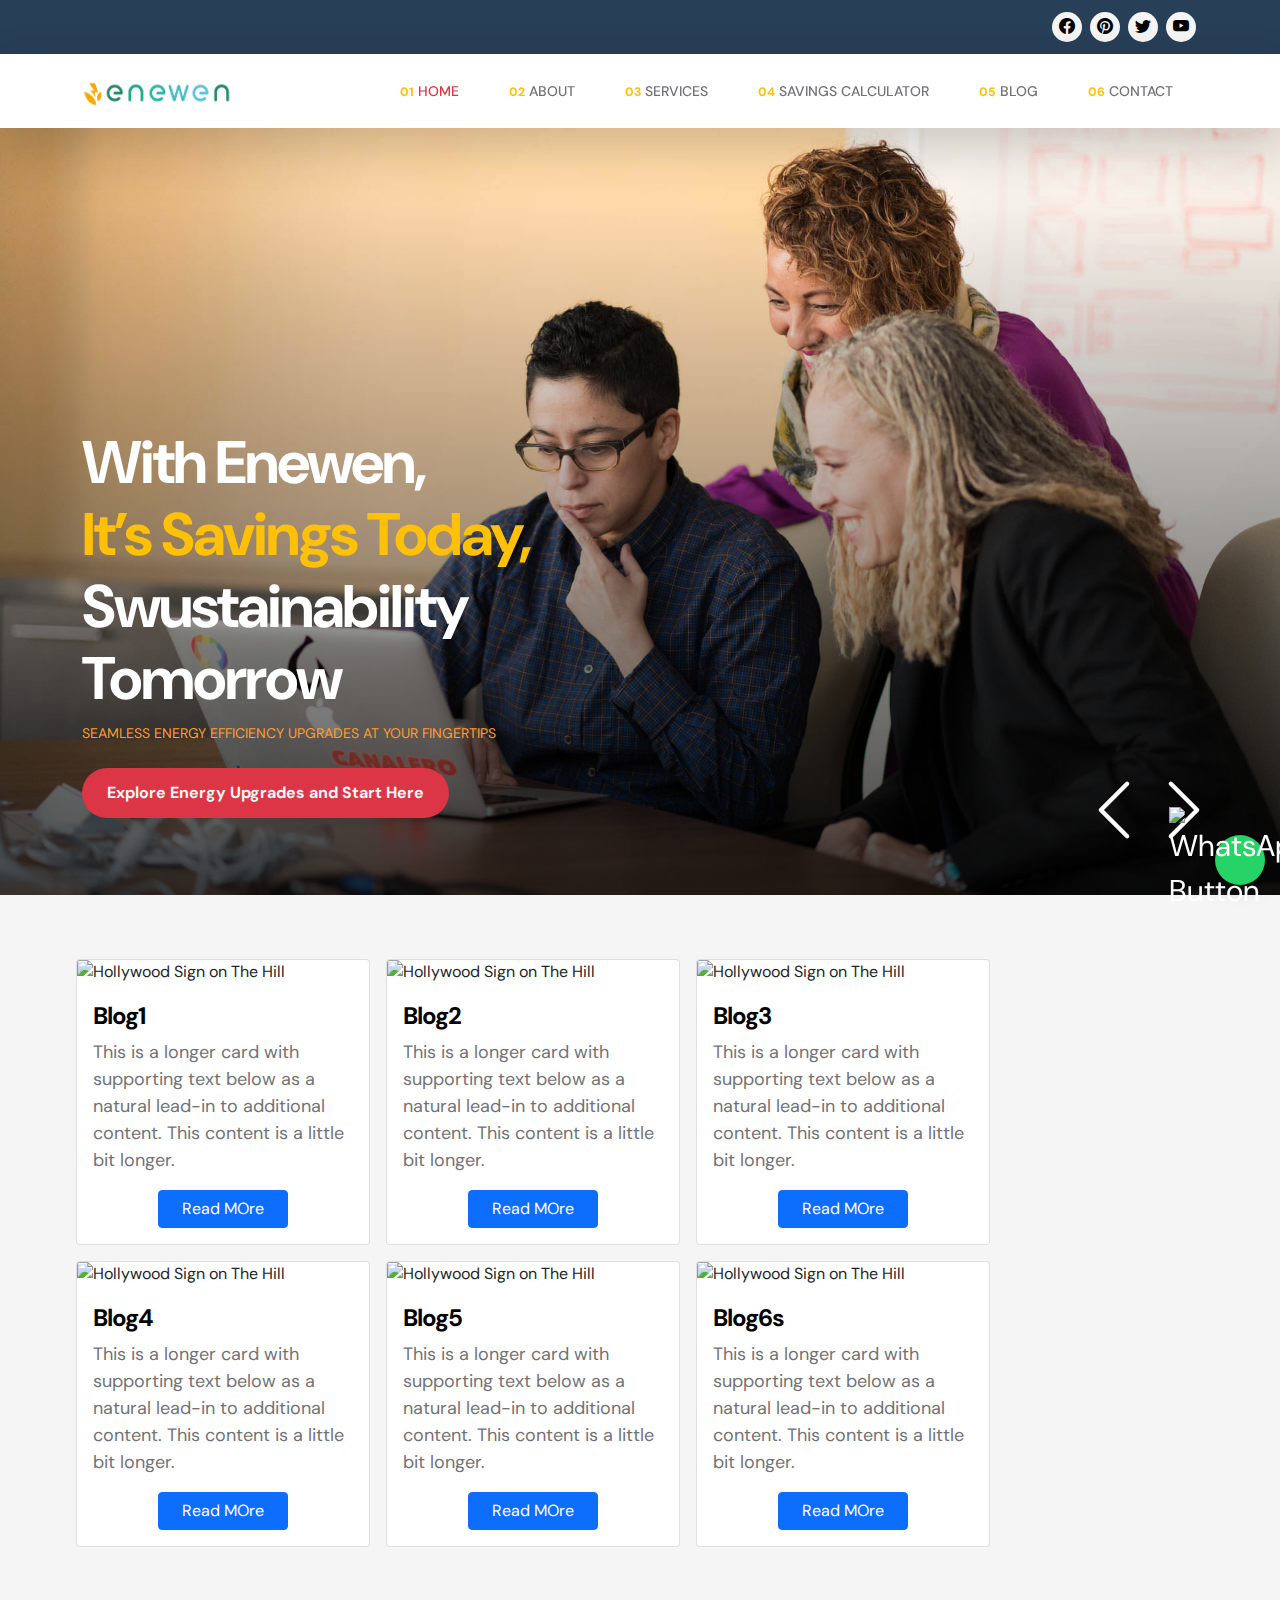
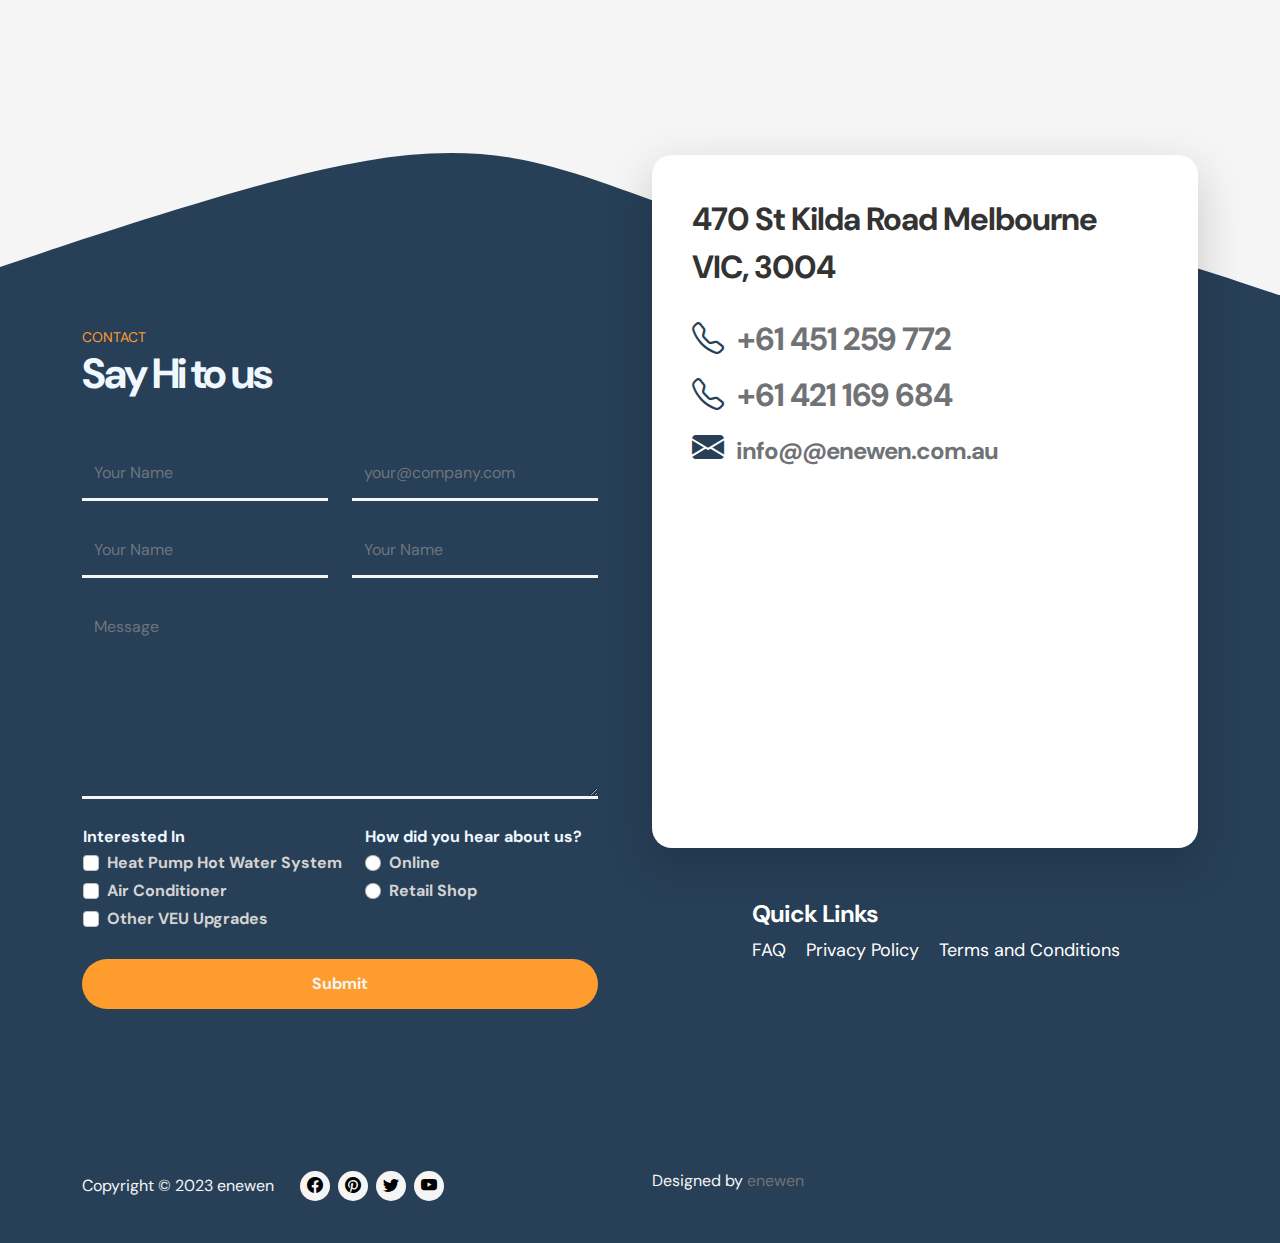
==== commit 84bf3449: "changes" ====
--- a/blog.html
+++ b/blog.html
@@ -233,7 +233,7 @@
 
         <!-- Columns are always 50% wide, on mobile and desktop -->
         <div class="container" style="margin: 5%;">
-            <div class="row row-cols-3 g-3">
+            <div class="row row-cols-3 g-3 col-lg-10">
                 <div class="col">
                     <div class="card">
                         <img src="https://mdbcdn.b-cdn.net/img/new/standard/city/041.webp" class="card-img-top"
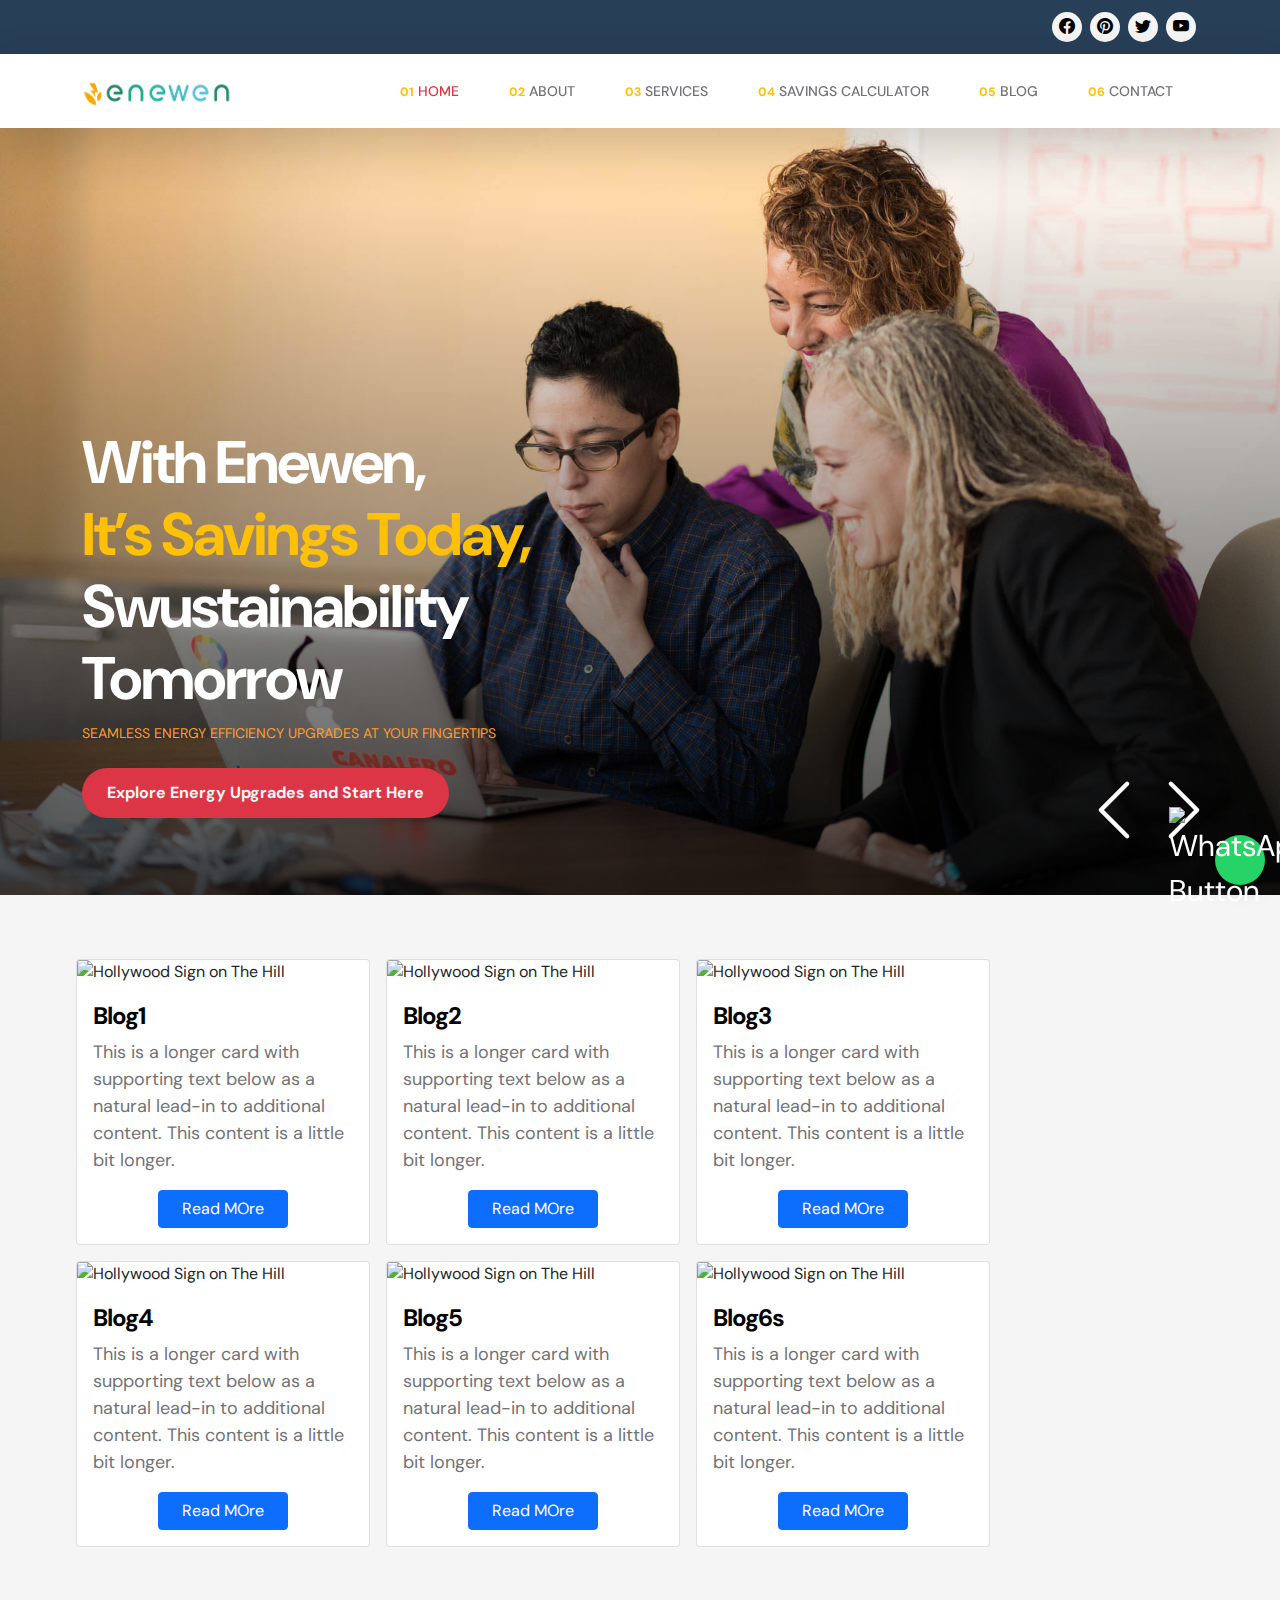
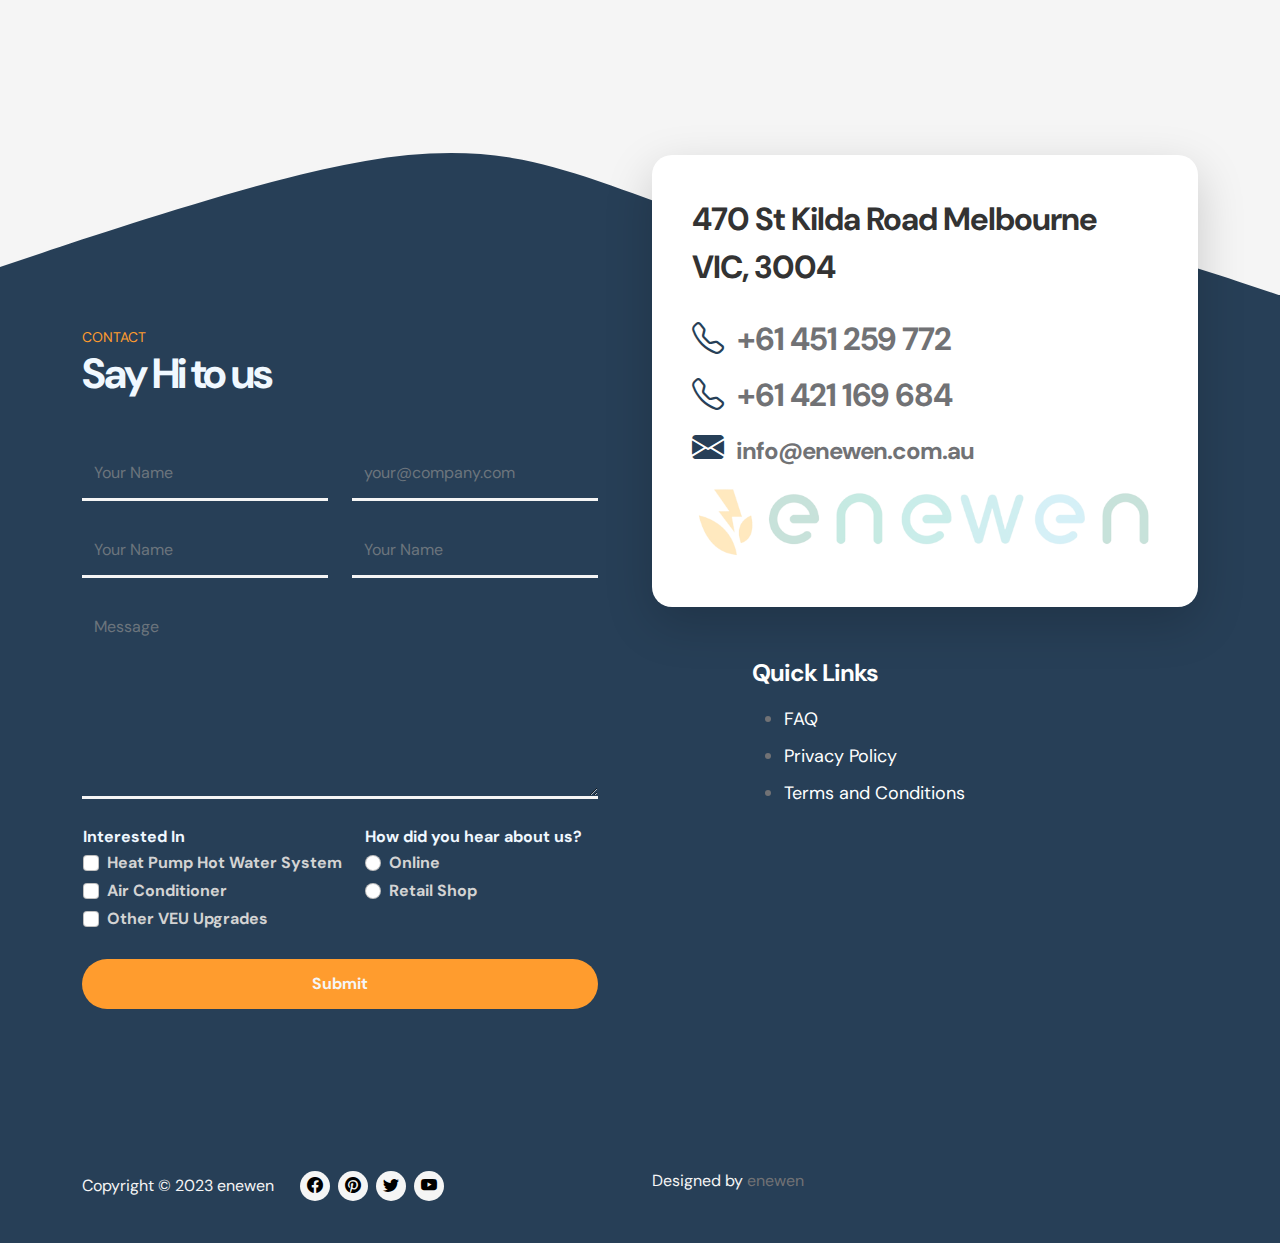
==== commit c5ae6a27: "changes" ====
--- a/blog.html
+++ b/blog.html
@@ -197,10 +197,10 @@
                                             <a class="custom-btn btn custom-link" href="#">Explore Energy
                                                 Upgrades and Start Here</a>
 
-                                            <a class="popup-youtube custom-icon d-flex ms-4"
+                                            <!-- <a class="popup-youtube custom-icon d-flex ms-4"
                                                 href="https://www.youtube.com/watch?v=VStvZjykQ00">
                                                 <i class="bi-play play-icon d-flex m-auto text-white"></i>
-                                            </a>
+                                            </a> -->
                                         </div>
                                     </div>
                                 </div>
@@ -516,27 +516,29 @@
                                     <h5>
                                         <a href="mailto:info@company.com" class="footer-link">
                                             <i class="bi-envelope-fill contact-icon me-2"></i>
-                                            info@@enewen.com.au
+                                            info@enewen.com.au
                                         </a>
                                     </h5>
 
                                     <!-- Copy "embed a map" HTML code from any point on Google Maps -> Share Link  -->
 
-                                    <iframe class="google-map mt-4"
+                                    <!-- <iframe class="google-map mt-4"
                                         src="https://www.google.com/maps/embed?pb=!1m18!1m12!1m3!1d4063.103580426464!2d-83.0264337484065!3d42.33402597908653!2m3!1f0!2f0!3f0!3m2!1i1024!2i768!4f13.1!3m3!1m2!1s0x883b2cce05ddf4f1%3A0xcc0559eb3fda00c9!2sDetroit%20Riverwalk%2C%20Detroit%2C%20MI!5e1!3m2!1sen!2sus!4v1657814406289!5m2!1sen!2sus"
-                                        width="100%" height="300" allowfullscreen="" loading="lazy"></iframe>
+                                        width="100%" height="300" allowfullscreen="" loading="lazy"></iframe> -->
+                                    <img src="./images/logo.png" class="img-fluid opacity-25" alt="Responsive image">
 
                                 </div>
 
                                 <div style="color: white; margin-top: 50px; padding-left: 100px;">
                                     <h5 style="color: white;">Quick Links</h5>
-                                    <ul style="list-style-type: none; padding: 0; display: flex;">
-                                        <li style="margin-right: 20px;"><a href="#" target=""
+                                    <ul>
+                                        <li style="margin-right: 20px; padding-top: 10px;"><a href="#" target=""
                                                 style="color: white;">FAQ</a></li>
-                                        <li style="margin-right: 20px;"><a href="#" target=""
+                                        <li style="margin-right: 20px; padding-top: 10px;"><a href="#" target=""
                                                 style="color: white;">Privacy Policy</a></li>
-                                        <li><a href="#" target="" style="color: white;">Terms and Conditions</a>
-                                        </li>
+                                        <li style="padding-top: 10px;"><a href="#" target=""
+                                                style="color: white; ">Terms and
+                                                Conditions</a></li>
                                     </ul>
                                 </div>
                             </div>
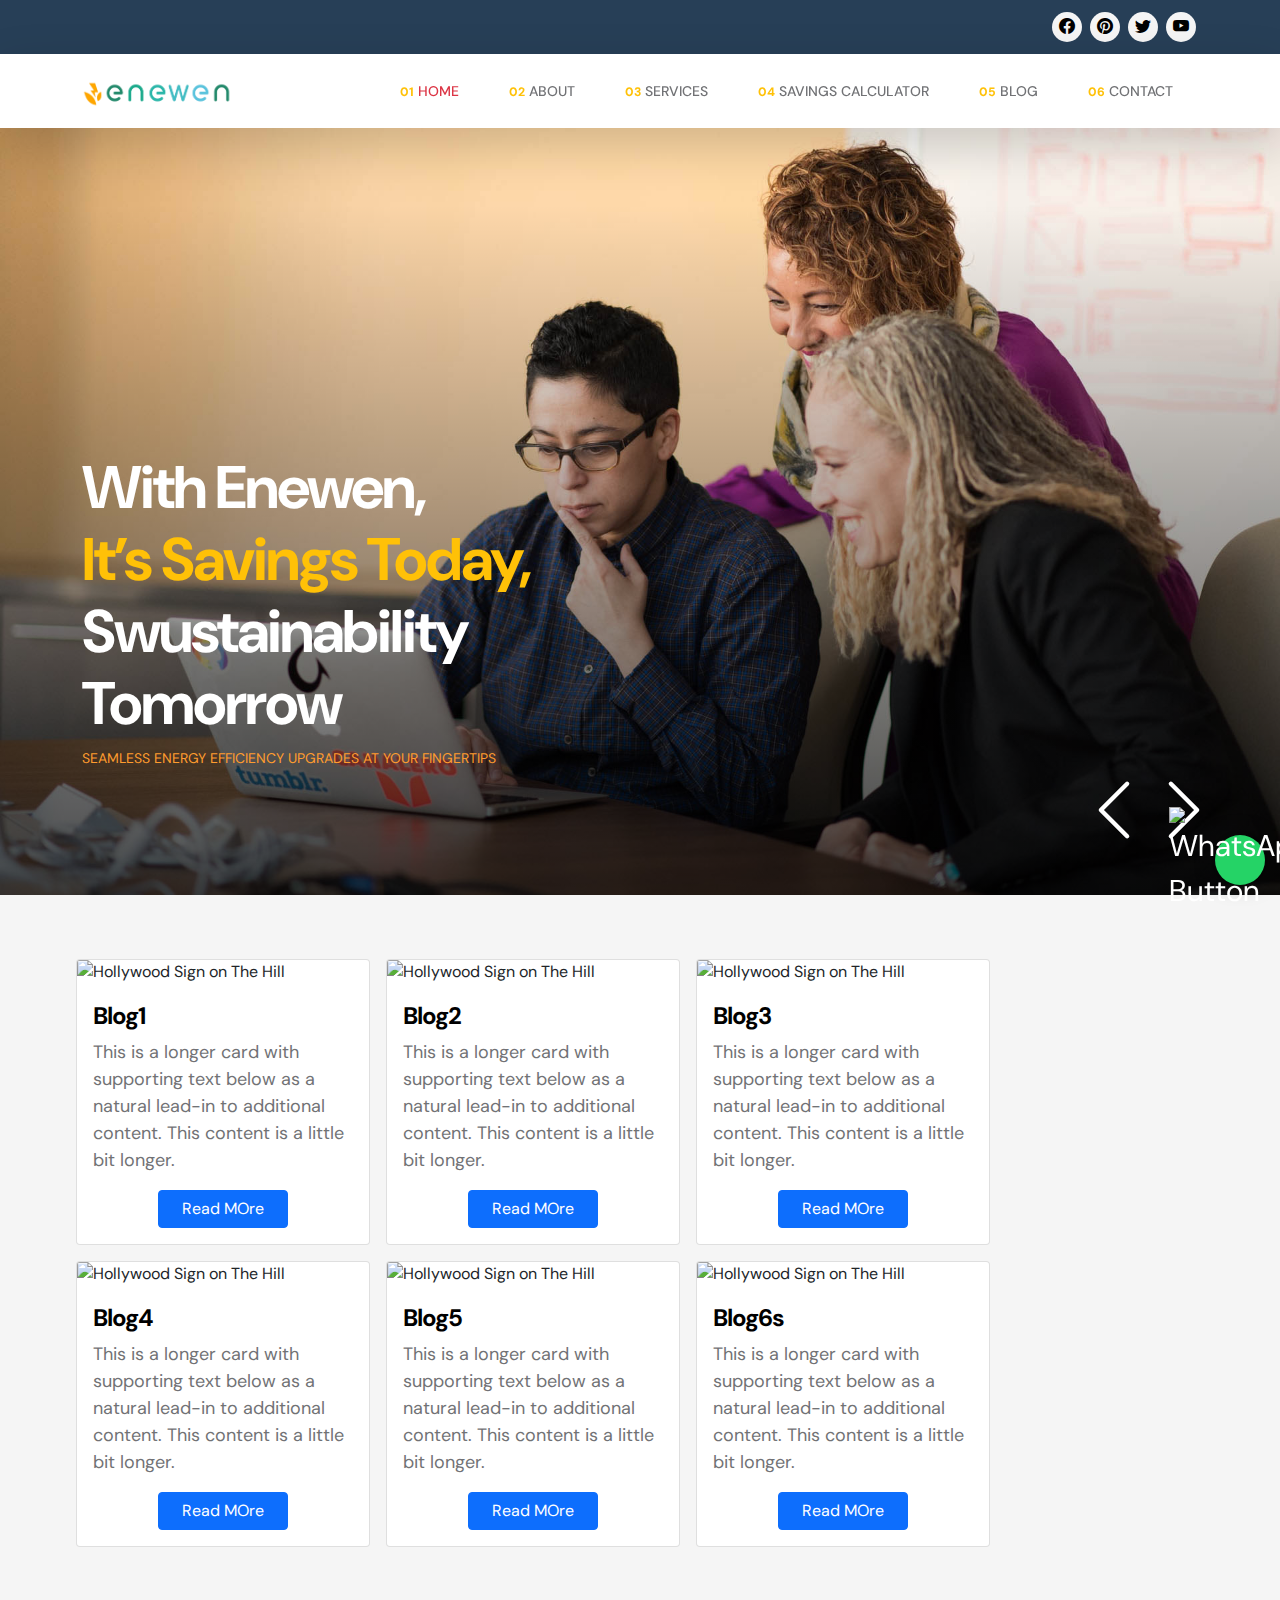
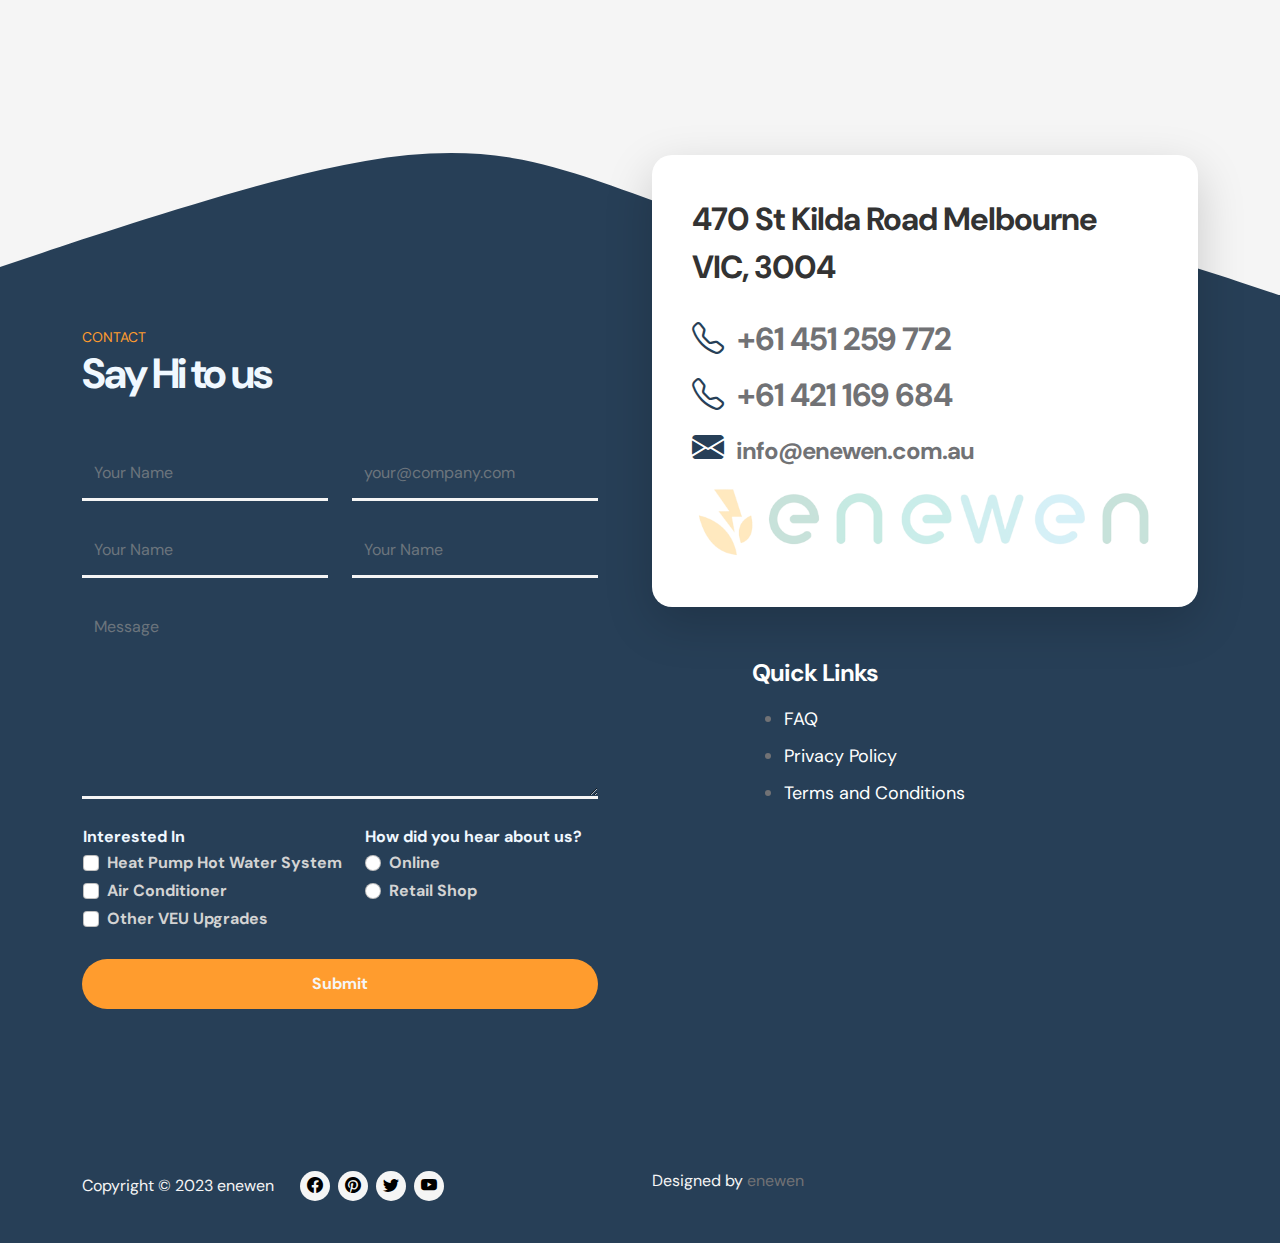
==== commit 5605fe65: "changes2" ====
--- a/blog.html
+++ b/blog.html
@@ -166,8 +166,8 @@
                                         <small class="small-title">Seamless Energy Efficiency Upgrades at Your
                                             Fingertips <strong class="text-warning"></strong></small>
                                         <div class="d-flex align-items-center mt-4">
-                                            <a class="custom-btn btn custom-link" href="#">Explore Energy
-                                                Upgrades and Start Here</a>
+                                            <!-- <a class="custom-btn btn custom-link" href="#">Explore Energy
+                                                Upgrades and Start Here</a> -->
                                             <!-- 
                                             <a class="popup-youtube custom-icon d-flex ms-4"
                                                 href="https://www.youtube.com/watch?v=AYaHuZ4BB6Y">
@@ -194,8 +194,8 @@
                                         </h1>
 
                                         <div class="d-flex align-items-center mt-4">
-                                            <a class="custom-btn btn custom-link" href="#">Explore Energy
-                                                Upgrades and Start Here</a>
+                                            <!-- <a class="custom-btn btn custom-link" href="#">Explore Energy
+                                                Upgrades and Start Here</a> -->
 
                                             <!-- <a class="popup-youtube custom-icon d-flex ms-4"
                                                 href="https://www.youtube.com/watch?v=VStvZjykQ00">
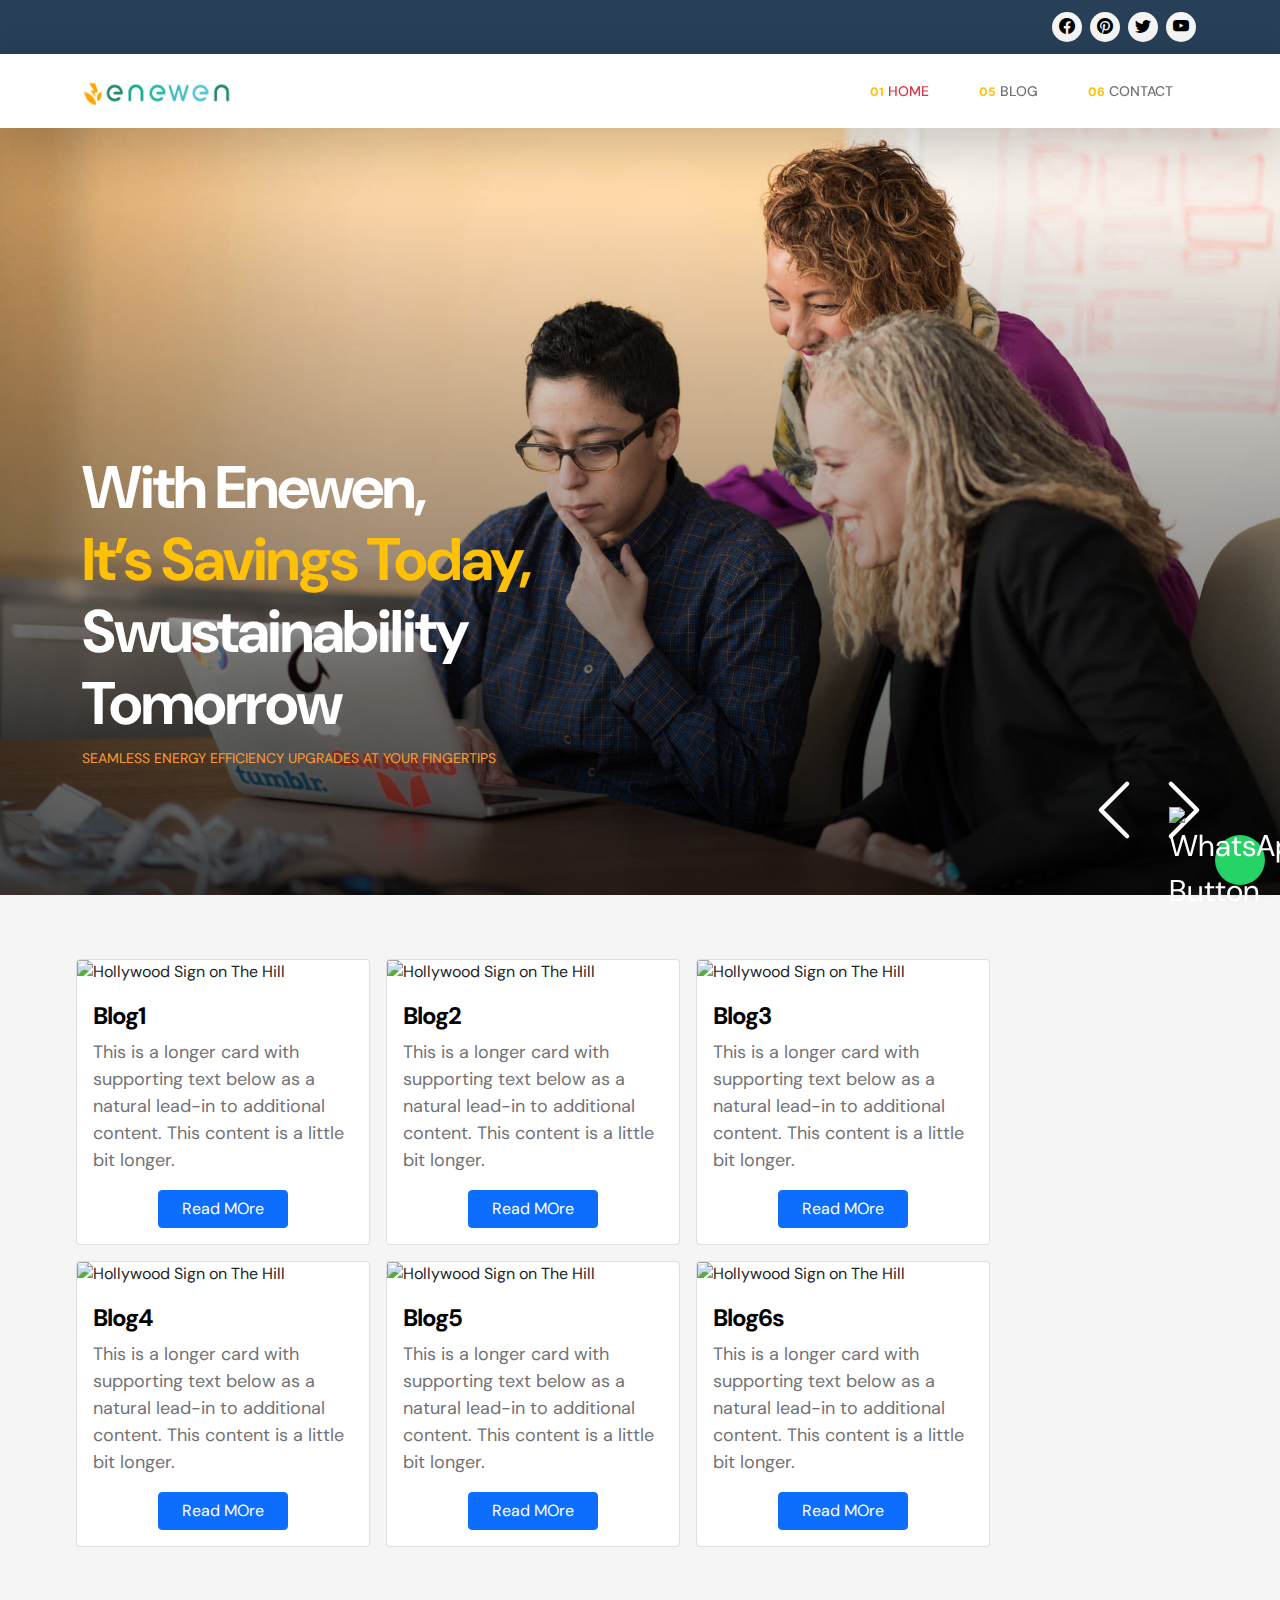
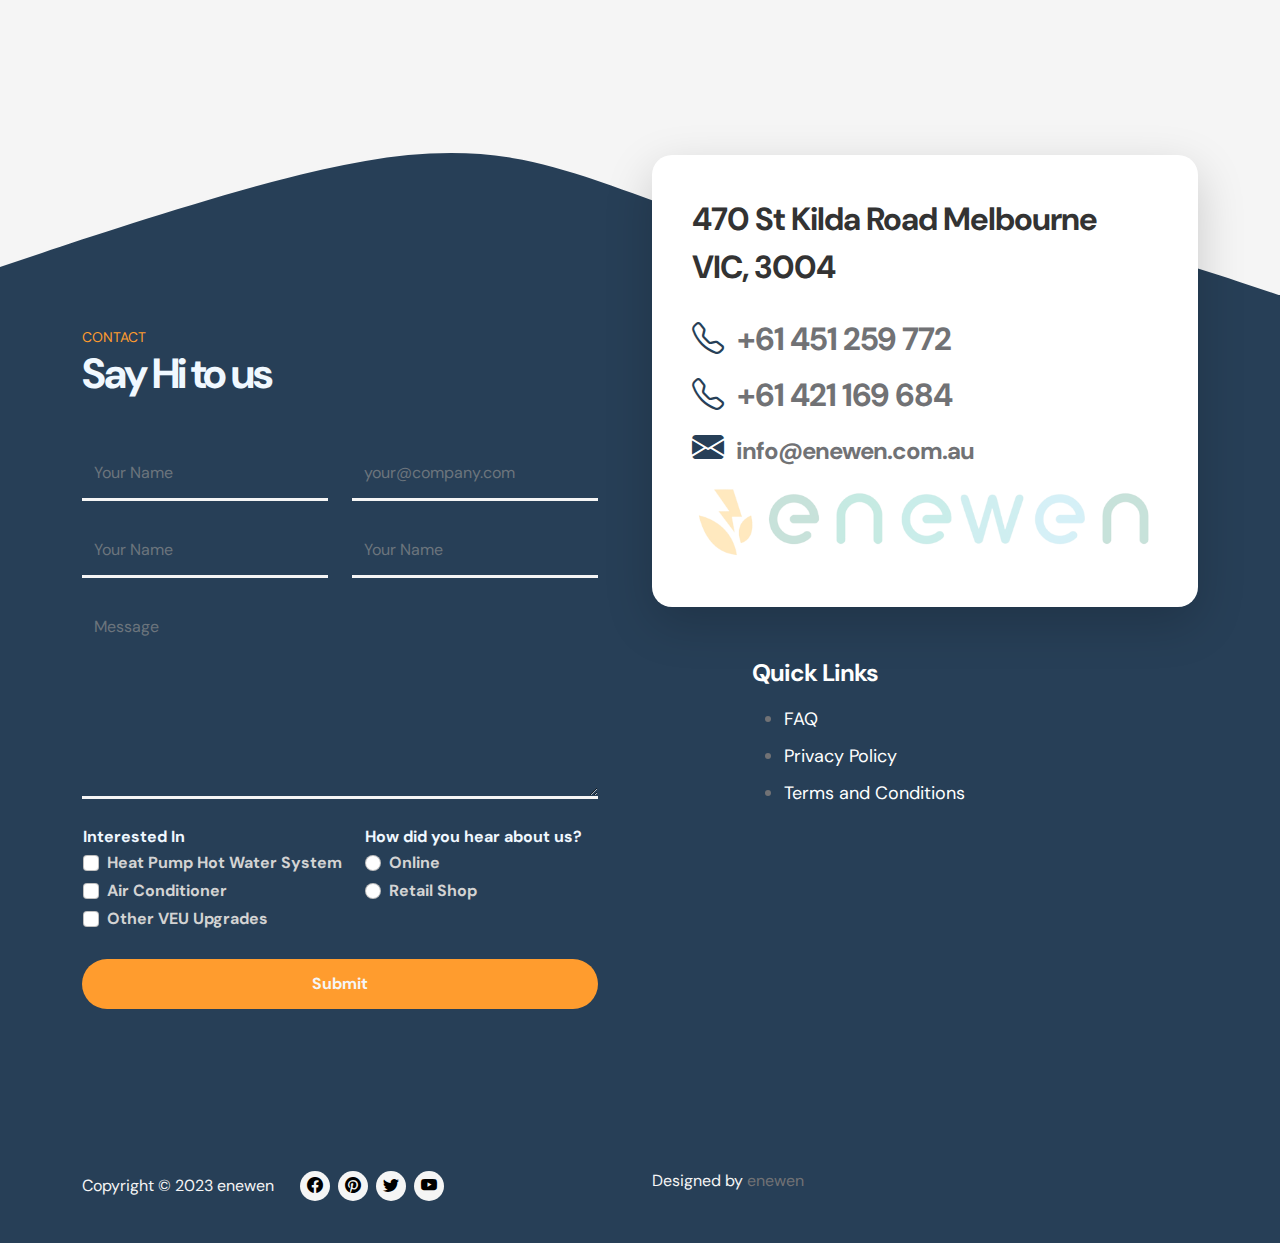
==== commit 75965797: "changes3" ====
--- a/blog.html
+++ b/blog.html
@@ -104,24 +104,24 @@
                                     class="text-warning">01</strong></small> Home</a>
                     </li>
 
-                    <li class="nav-item">
+                    <!--  <li class="nav-item">
                         <a class="nav-link click-scroll" href="index.html #section_2"><small class="small-title"><strong
                                     class="text-warning">02</strong></small> About</a>
                     </li>
 
-                    <li class="nav-item">
-                        <a class="nav-link click-scroll" href="index.html #section_3"><small class="small-title"><strong
+                     <li class="nav-item">
+                        <a class="nav-link click-scroll" href="index.html#section_3"><small class="small-title"><strong
                                     class="text-warning">03</strong></small> Services</a>
                     </li>
-                    <!-- <li class="nav-item">
+                    <li class="nav-item">
                         <a class="nav-link click-scroll" href="#section_4"><small class="small-title"><strong
                                     class="text-warning">04</strong></small> Projects</a>
-                    </li> -->
+                    </li>
 
                     <li class="nav-item">
                         <a class="nav-link click-scroll" href="index.html #section_4"><small class="small-title"><strong
                                     class="text-warning">04</strong></small> Savings Calculator</a>
-                    </li>
+                    </li> -->
 
                     <li class="nav-item">
                         <a class="nav-link " href="blog.html"><small class="small-title"><strong
